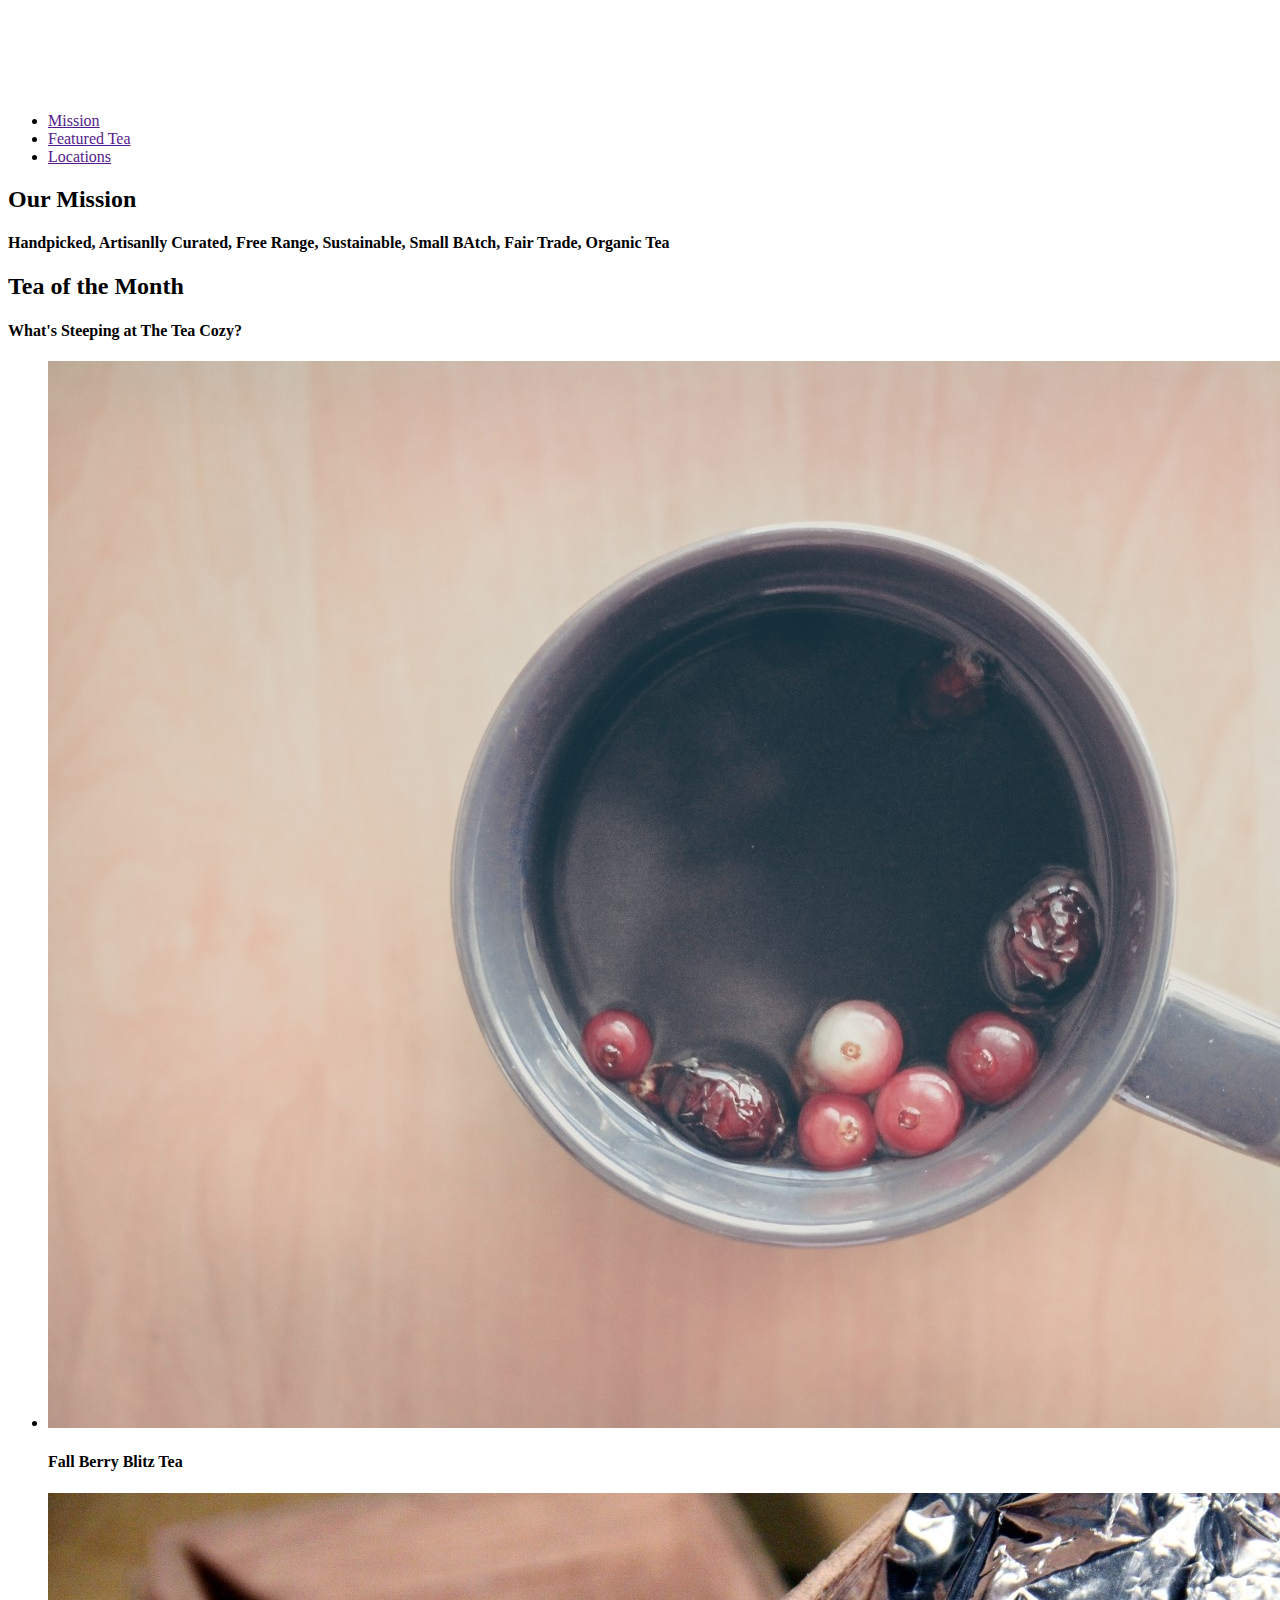
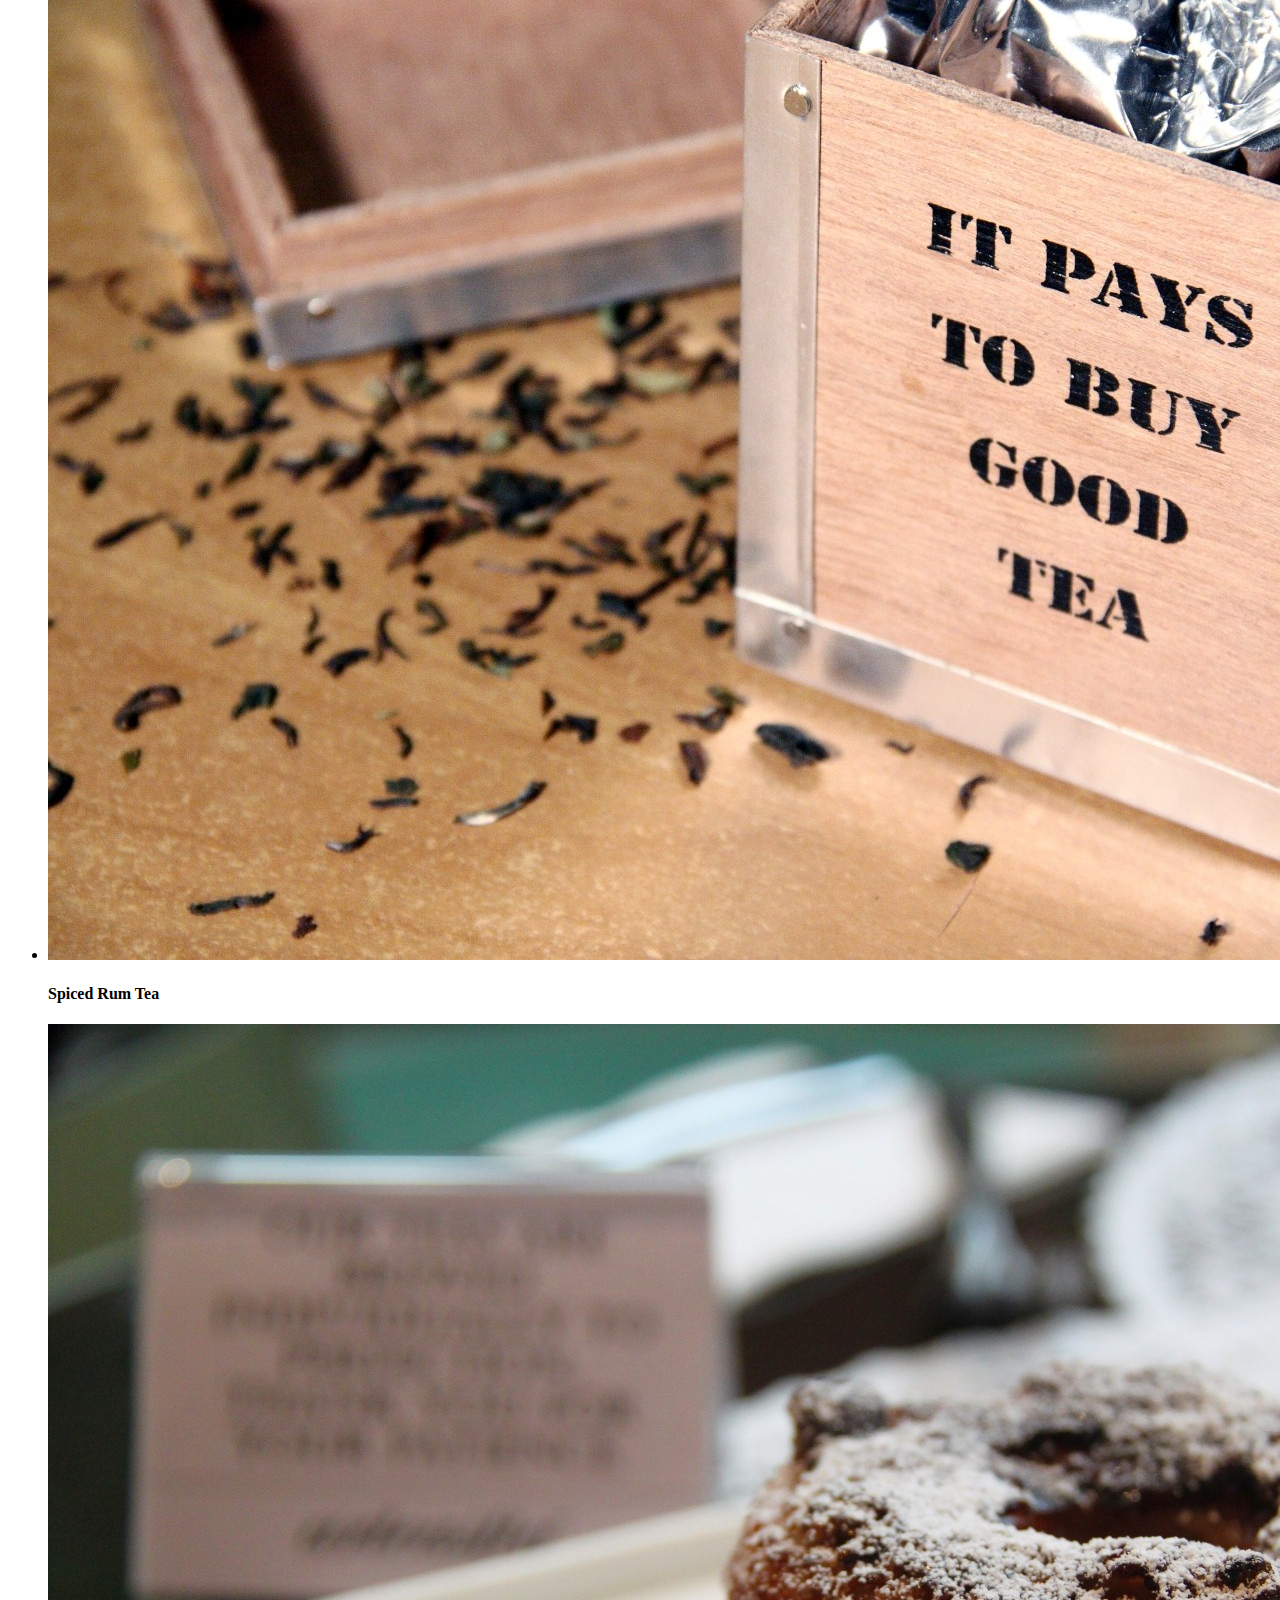
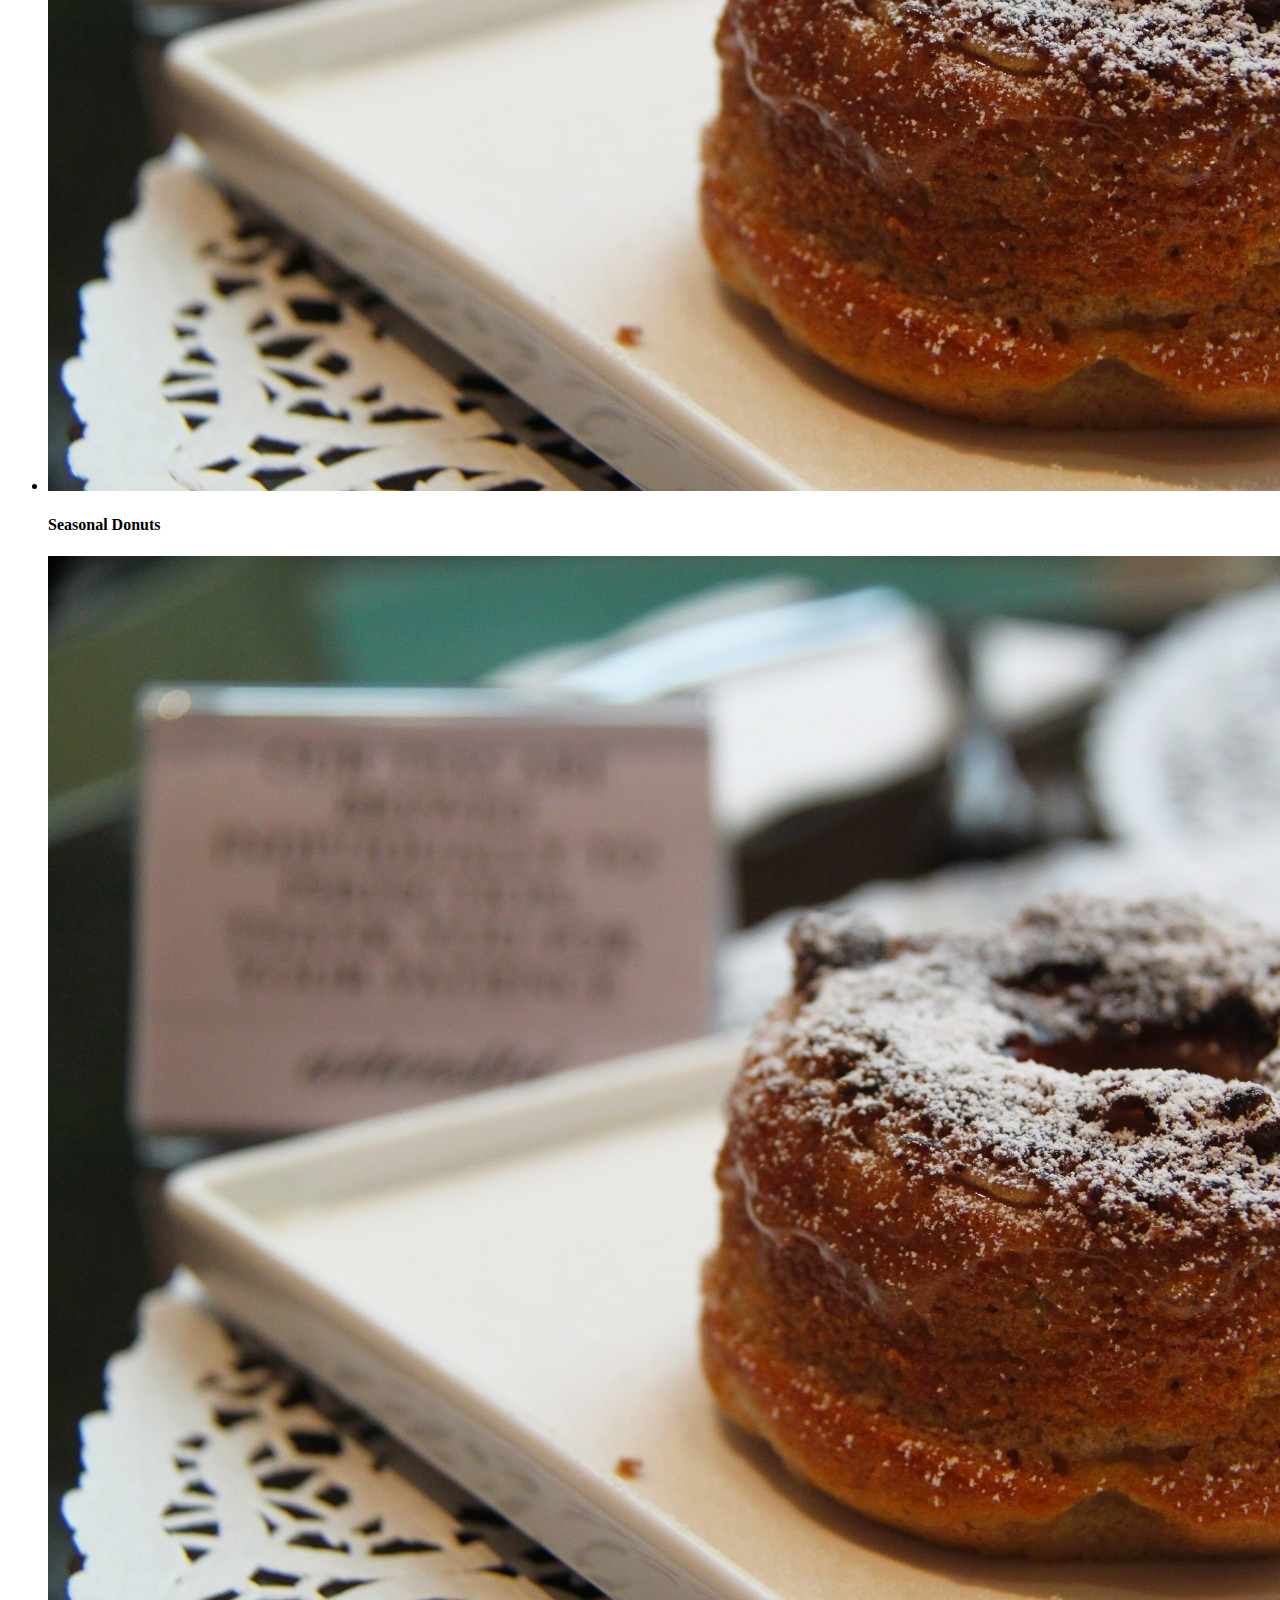
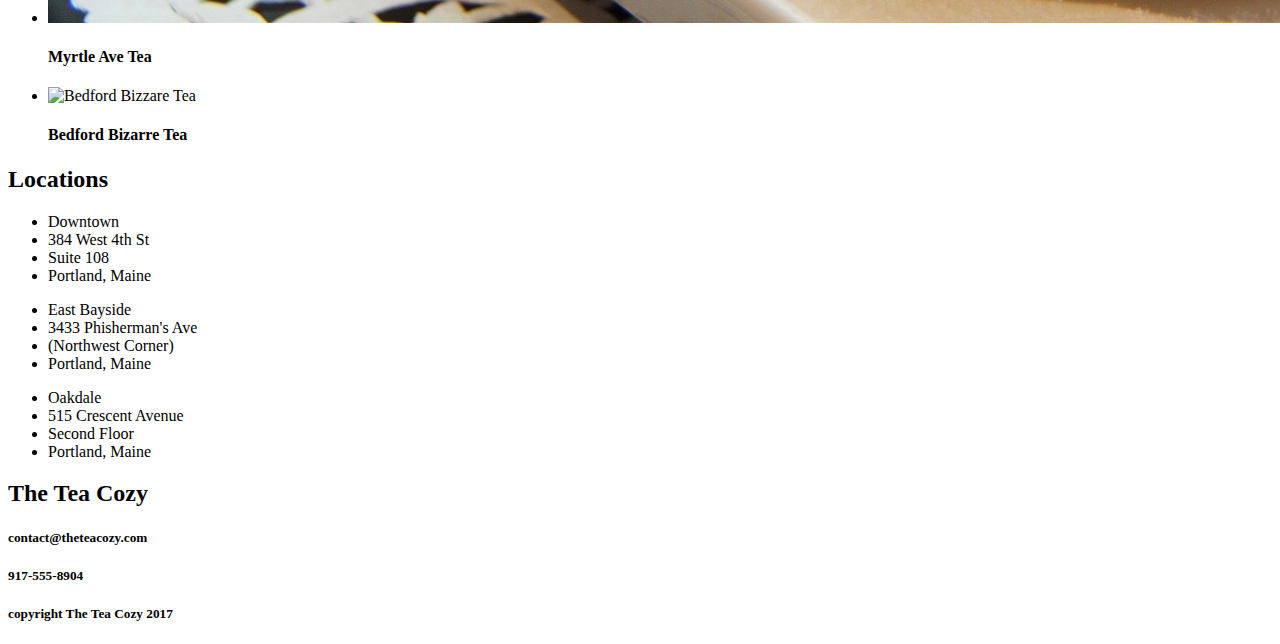
==== Tea Cozy/index.html @ f1ebf289 "Add files via upload" ====
<!DOCTYPE html>
<html>
    <body>
        <head>
            <title>
                Tea Cozy
                <link rel="stylesheet" href="./resources/index.css">
            </title>
        </head>
        <header>
            <div class="Teacozylogo">
                <img src="./resources/img-tea-cozy-logo.png" alt="Tea Cozy Logo">
            </div>
            <ul>
                <li><a href="">Mission</a></li>
                <li><a href="">Featured Tea</a></li>
                <li><a href="">Locations</a></li>
            </ul>
        </header>
        <body>
            <h2>Our Mission</h2>
            <h4>Handpicked, Artisanlly Curated, Free Range, Sustainable, Small BAtch, Fair Trade, Organic Tea</h4>
            <h2>Tea of the Month</h2>
            <h4>What's Steeping at The Tea Cozy?</h4>
            <ul class="teatypes">
                <li><img src="./resources/img-berryblitz.jpg" alt="Berry Blitz Tea">
                <h4>Fall Berry Blitz Tea</h4></li>
                <li><img src="./resources/img-spiced-rum.jpg" alt="Spiced Rum Tea">
                <h4>Spiced Rum Tea</h4></li>
                <li><img src="./resources/img-donut.jpg" alt="Donut">
                <h4>Seasonal Donuts</h4></li>
                <li><img src="./resources/img-donut.jpg" alt="Donut">
                <h4>Myrtle Ave Tea</h4></li>
                <li><img src="./resources/img-bedford-bizarre.jpg" alt="Bedford Bizzare Tea">
                <h4>Bedford Bizarre Tea</h4></li>
            </ul>
            <h2>Locations</h2>
            <ul class="downtown">
                <li>Downtown</li>
                <li>384 West 4th St</li>
                <li>Suite 108</li>
                <li>Portland, Maine</li>
            </ul>
            <ul class="eastbayside">
                <li>East Bayside</li>
                <li>3433 Phisherman's Ave</li>
                <li>(Northwest Corner)</li>
                <li>Portland, Maine</li>
            </ul>
            <ul class="oakdale">
                <li>Oakdale</li>
                <li>515 Crescent Avenue</li>
                <li>Second Floor</li>
                <li>Portland, Maine</li>
            </ul>
        <footer>
            <h2>The Tea Cozy</h2>
            <h5>contact@theteacozy.com</h5>
            <h5>917-555-8904</h5>
        </footer>
        <div class="copyright">
            <h5>copyright The Tea Cozy 2017</h5>
        </div>
    </body>
</html>
---- Tea Cozy/resources/index.css ----
* {
    font-family: Arial, Helvetica, sans-serif;
    font-size: 22px;
    color: seashell;
    background-color: black;
    opacity: 0.9;
}

header {
    display: inline;
    border: 1px solid seashell;
}

header a {
    align-items: flex-end;
}

.teatypes li img{
    height: 200px;
    width: 300px;
}
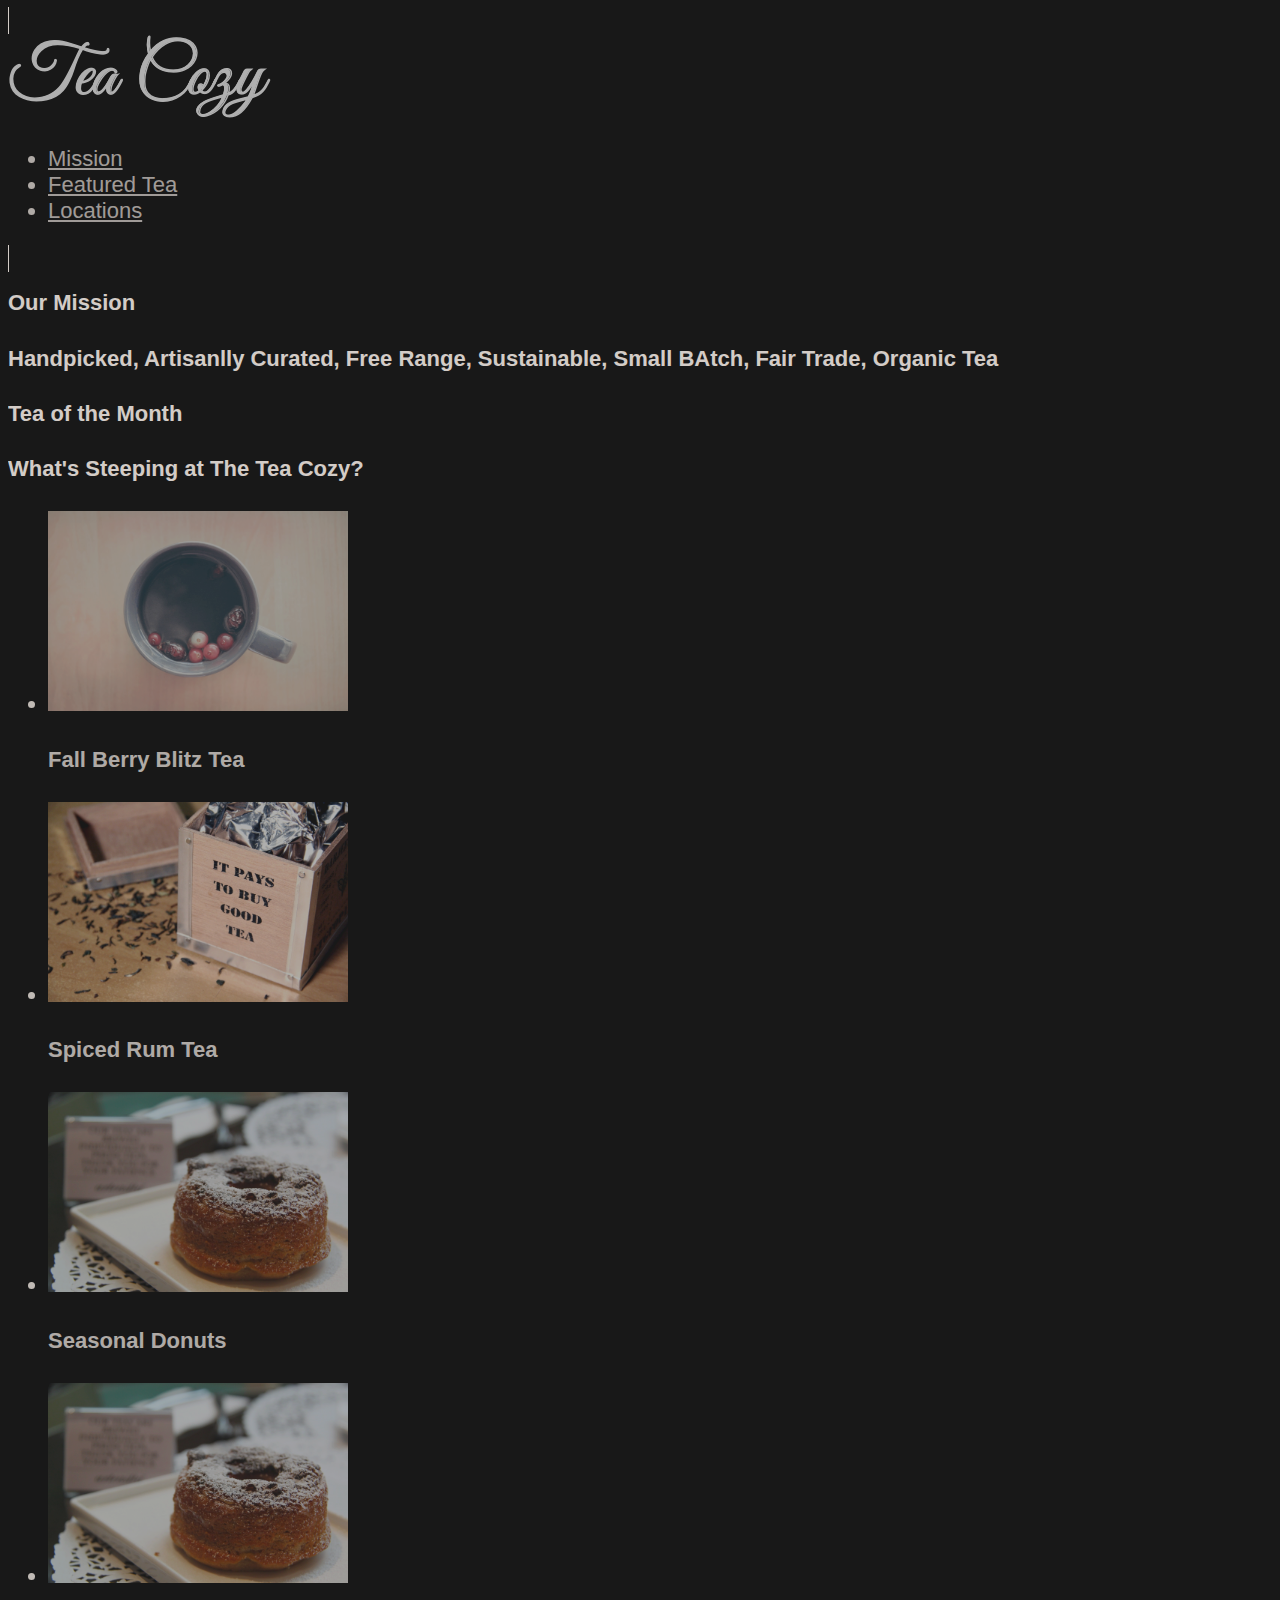
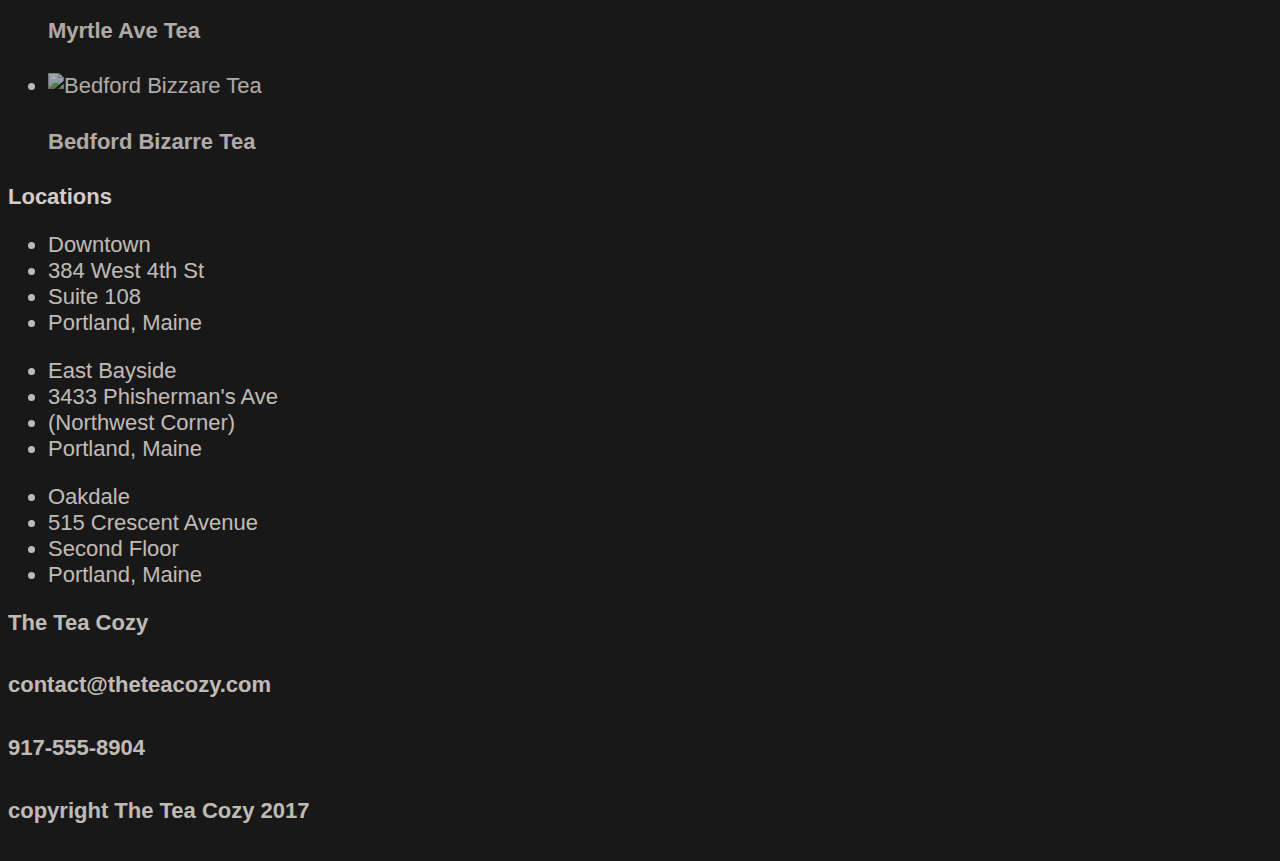
==== commit 14d17ca2: "Add files via upload" ====
--- a/Tea Cozy/index.html
+++ b/Tea Cozy/index.html
@@ -4,20 +4,19 @@
         <head>
             <title>
                 Tea Cozy
-                <link rel="stylesheet" href="./resources/index.css">
             </title>
+            <link rel="stylesheet" href="./resources/index.css">
         </head>
         <header>
             <div class="Teacozylogo">
                 <img src="./resources/img-tea-cozy-logo.png" alt="Tea Cozy Logo">
             </div>
-            <ul>
+            <ul class="navigation">
                 <li><a href="">Mission</a></li>
                 <li><a href="">Featured Tea</a></li>
                 <li><a href="">Locations</a></li>
             </ul>
         </header>
-        <body>
             <h2>Our Mission</h2>
             <h4>Handpicked, Artisanlly Curated, Free Range, Sustainable, Small BAtch, Fair Trade, Organic Tea</h4>
             <h2>Tea of the Month</h2>
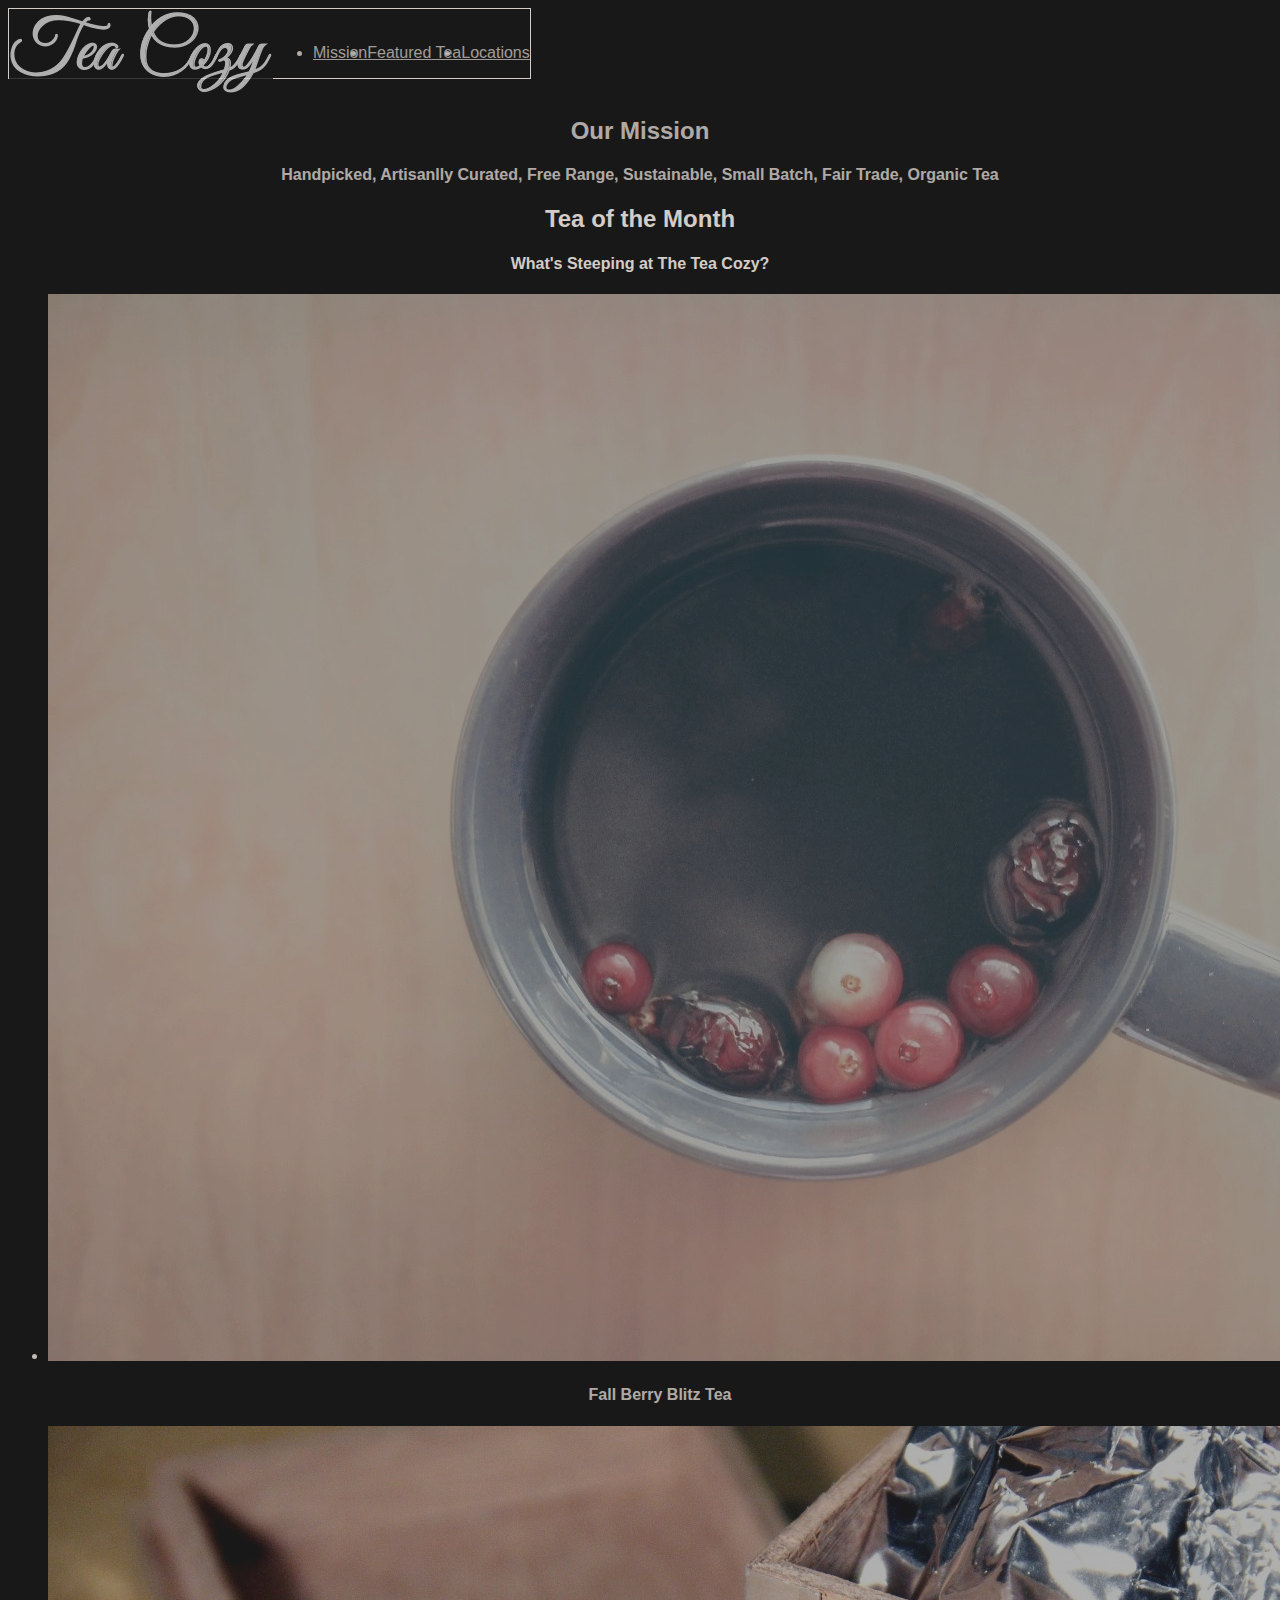
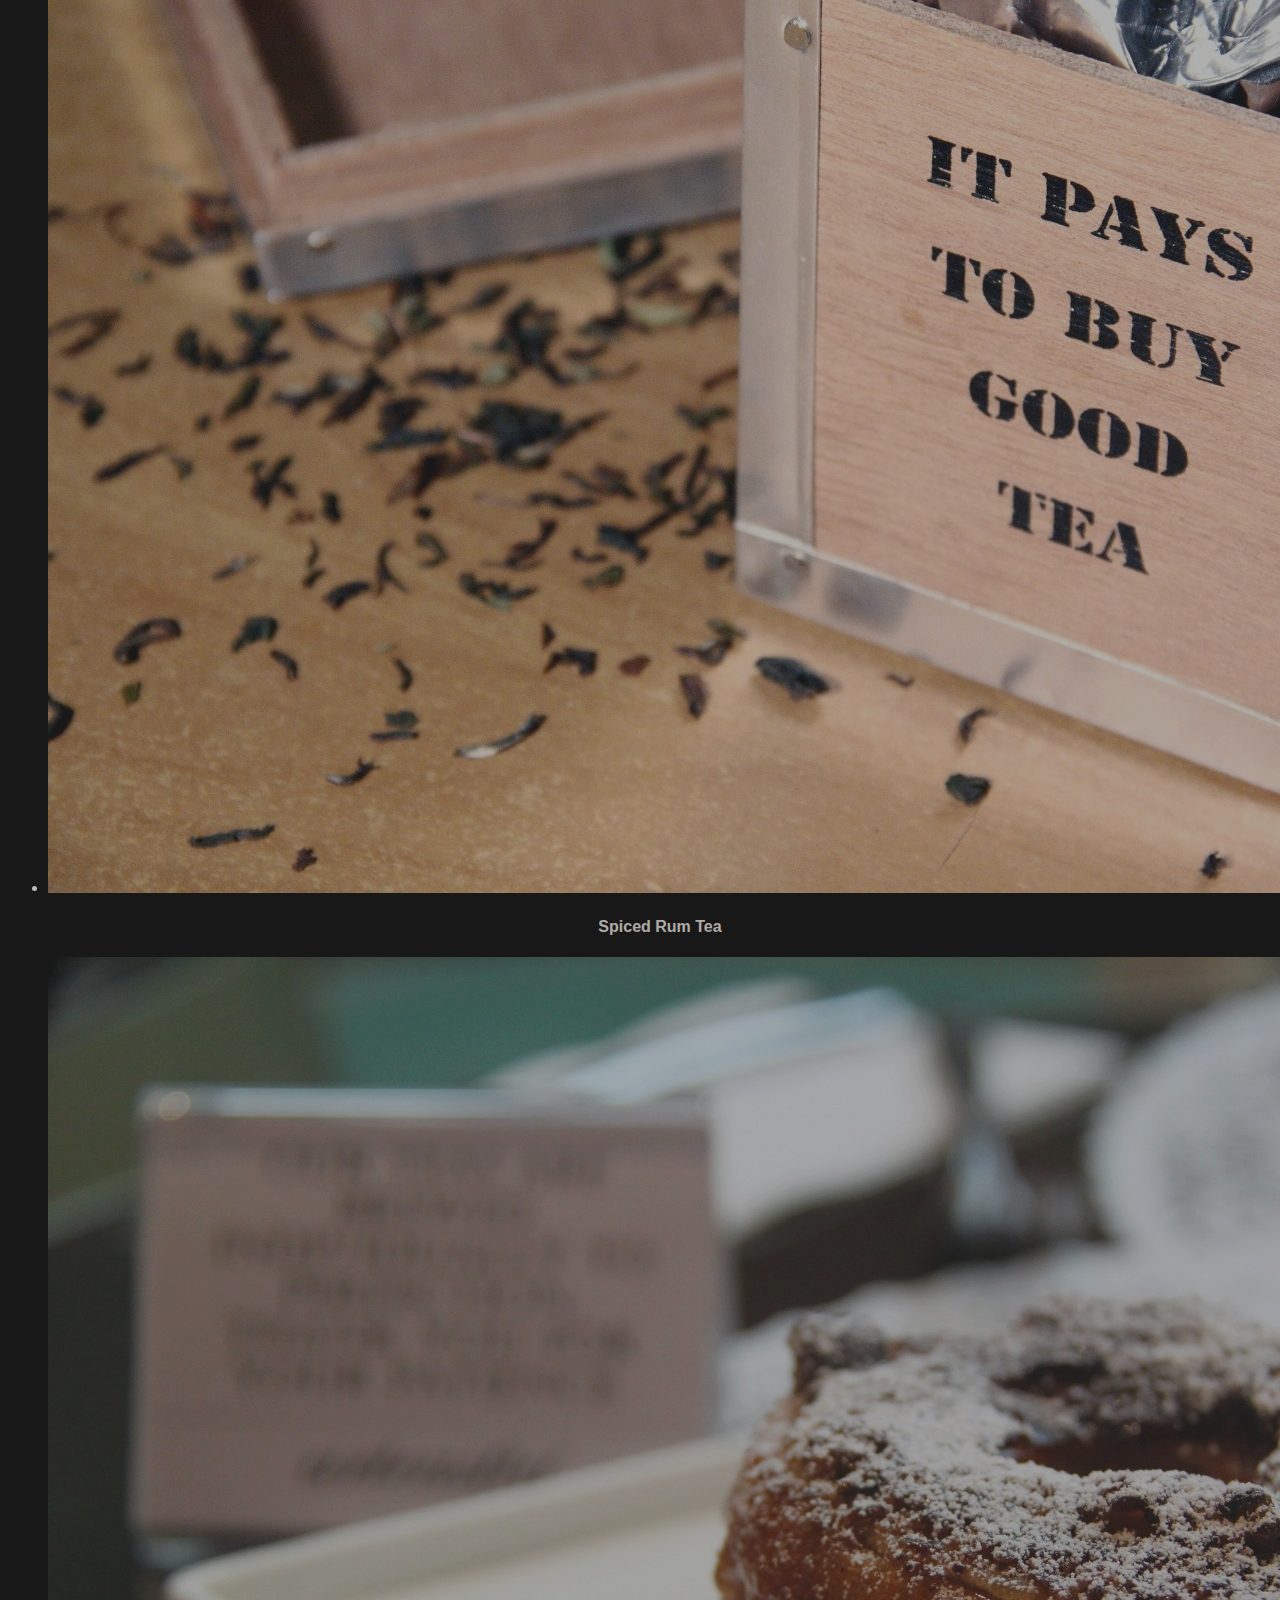
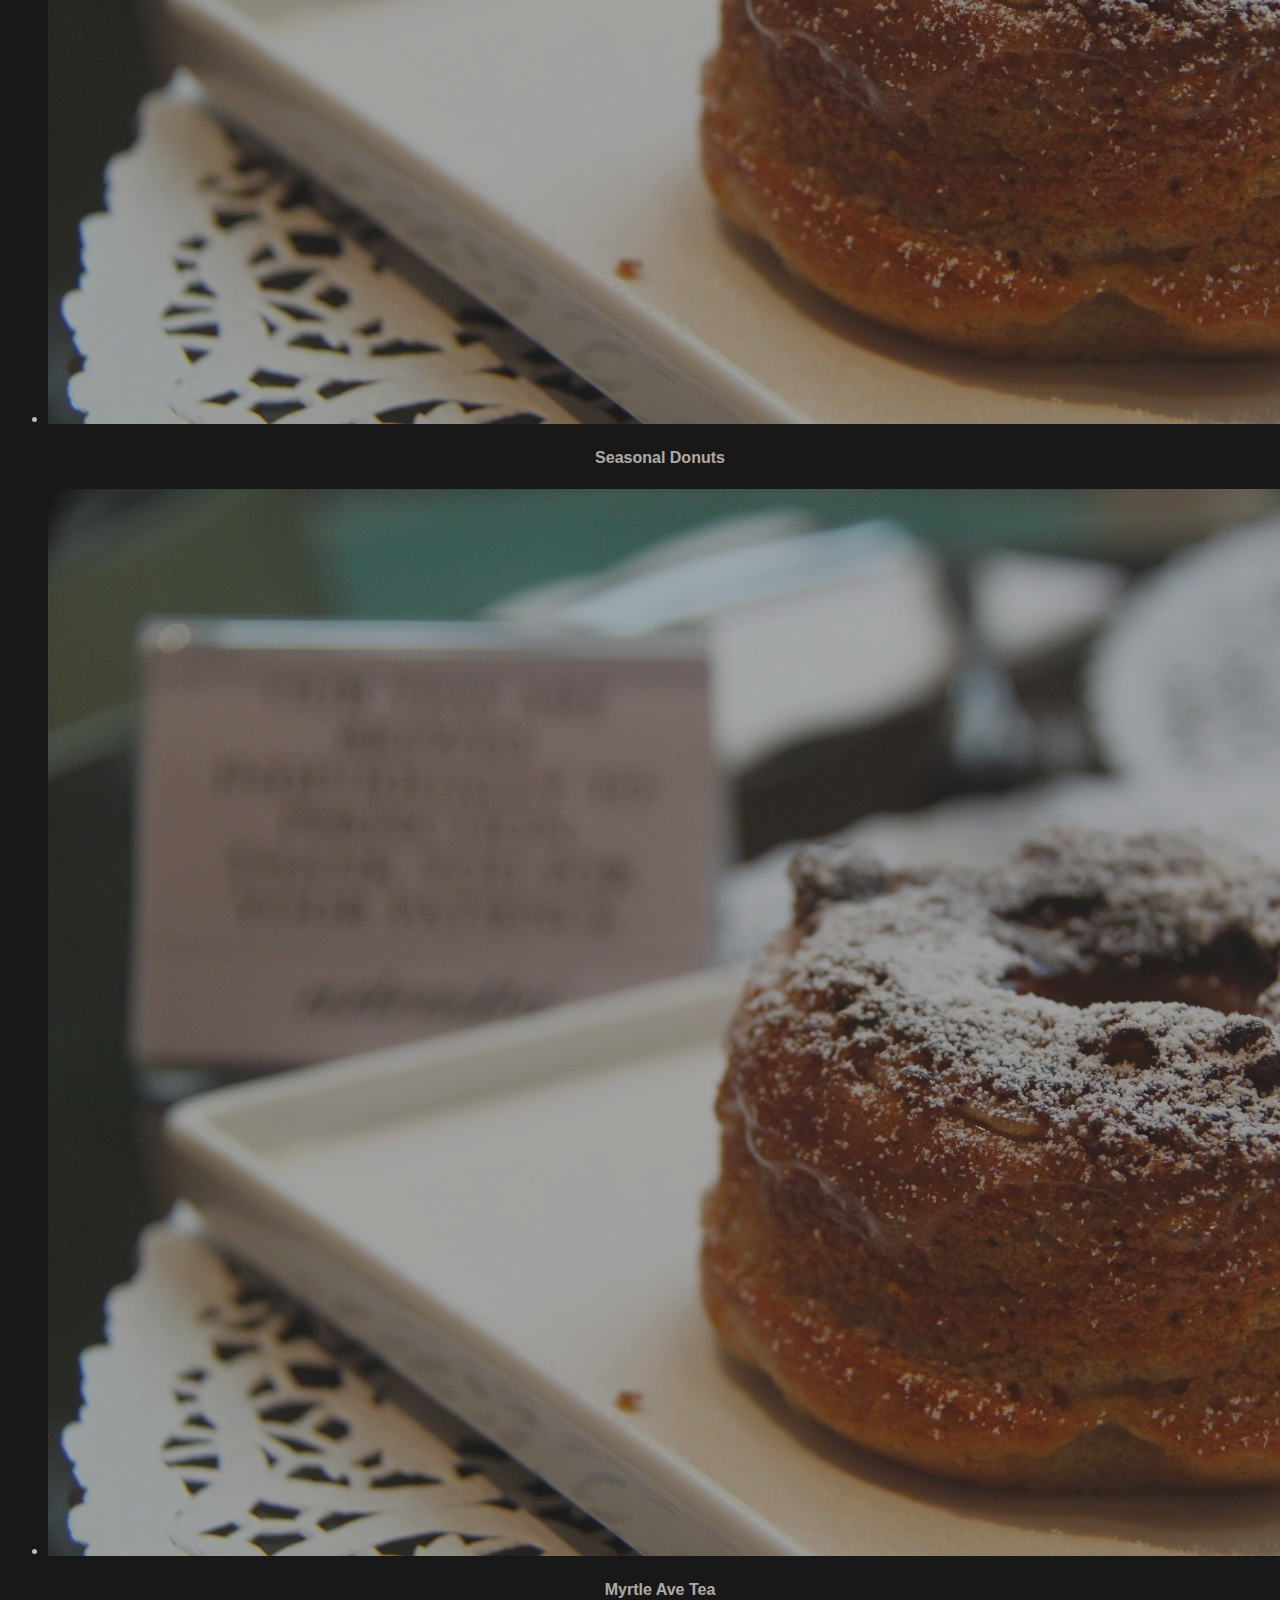
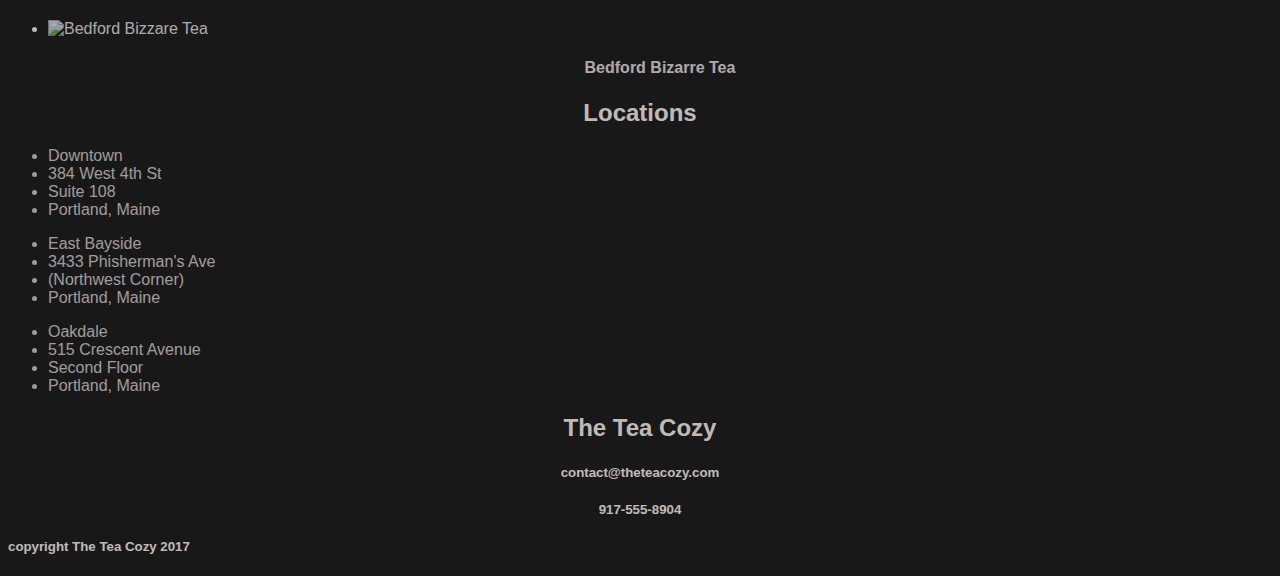
==== commit d277e0ac: "Add files via upload" ====
--- a/Tea Cozy/index.html
+++ b/Tea Cozy/index.html
@@ -12,16 +12,20 @@
                 <img src="./resources/img-tea-cozy-logo.png" alt="Tea Cozy Logo">
             </div>
             <ul class="navigation">
-                <li><a href="">Mission</a></li>
-                <li><a href="">Featured Tea</a></li>
-                <li><a href="">Locations</a></li>
+                <li><a href="#ourmission">Mission</a></li>
+                <li><a href="#teatypes">Featured Tea</a></li>
+                <li><a href="#locationsheader">Locations</a></li>
             </ul>
         </header>
-            <h2>Our Mission</h2>
-            <h4>Handpicked, Artisanlly Curated, Free Range, Sustainable, Small BAtch, Fair Trade, Organic Tea</h4>
+            <div class="ourmissionbackground">
+                <div id="ourmission">
+                    <h2>Our Mission</h2>
+                    <h4>Handpicked, Artisanlly Curated, Free Range, Sustainable, Small Batch, Fair Trade, Organic Tea</h4>
+                </div>
+            </div>
             <h2>Tea of the Month</h2>
             <h4>What's Steeping at The Tea Cozy?</h4>
-            <ul class="teatypes">
+            <ul id="teatypes">
                 <li><img src="./resources/img-berryblitz.jpg" alt="Berry Blitz Tea">
                 <h4>Fall Berry Blitz Tea</h4></li>
                 <li><img src="./resources/img-spiced-rum.jpg" alt="Spiced Rum Tea">
@@ -33,25 +37,29 @@
                 <li><img src="./resources/img-bedford-bizarre.jpg" alt="Bedford Bizzare Tea">
                 <h4>Bedford Bizarre Tea</h4></li>
             </ul>
-            <h2>Locations</h2>
-            <ul class="downtown">
-                <li>Downtown</li>
-                <li>384 West 4th St</li>
-                <li>Suite 108</li>
-                <li>Portland, Maine</li>
-            </ul>
-            <ul class="eastbayside">
-                <li>East Bayside</li>
-                <li>3433 Phisherman's Ave</li>
-                <li>(Northwest Corner)</li>
-                <li>Portland, Maine</li>
-            </ul>
-            <ul class="oakdale">
-                <li>Oakdale</li>
-                <li>515 Crescent Avenue</li>
-                <li>Second Floor</li>
-                <li>Portland, Maine</li>
-            </ul>
+            <div class="locationsbackground">
+                <h2 id="locationsheader">Locations</h2>
+                <div class="locations">
+                    <ul class="downtown">
+                        <li>Downtown</li>
+                        <li>384 West 4th St</li>
+                        <li>Suite 108</li>
+                        <li>Portland, Maine</li>
+                    </ul>
+                    <ul class="eastbayside">
+                        <li>East Bayside</li>
+                        <li>3433 Phisherman's Ave</li>
+                        <li>(Northwest Corner)</li>
+                        <li>Portland, Maine</li>
+                    </ul>
+                    <ul class="oakdale">
+                        <li>Oakdale</li>
+                        <li>515 Crescent Avenue</li>
+                        <li>Second Floor</li>
+                        <li>Portland, Maine</li>
+                    </ul>
+                </div>
+            </div>
         <footer>
             <h2>The Tea Cozy</h2>
             <h5>contact@theteacozy.com</h5>
--- a/Tea Cozy/resources/index.css
+++ b/Tea Cozy/resources/index.css
@@ -1,20 +1,37 @@
 * {
     font-family: Arial, Helvetica, sans-serif;
-    font-size: 22px;
     color: seashell;
     background-color: black;
     opacity: 0.9;
 }
+h2, h4, h5{
+    text-align: center;
+}
+
+.copyright h5  {
+    text-align: left;
+}
 
 header {
-    display: inline;
+    display: inline-flex;
     border: 1px solid seashell;
+    height: 69px;
 }
+header .teacozylogo {
+    height: 50px;
+    width: auto;
+    padding: 10px;
 
-header a {
+}
+header .navigation {
+    display: inline-flex;
     align-items: flex-end;
+    text-decoration: underline;
 }
-
+.teatypes {
+    display: inline-flex;
+    justify-content: center;
+}
 .teatypes li img{
     height: 200px;
     width: 300px;
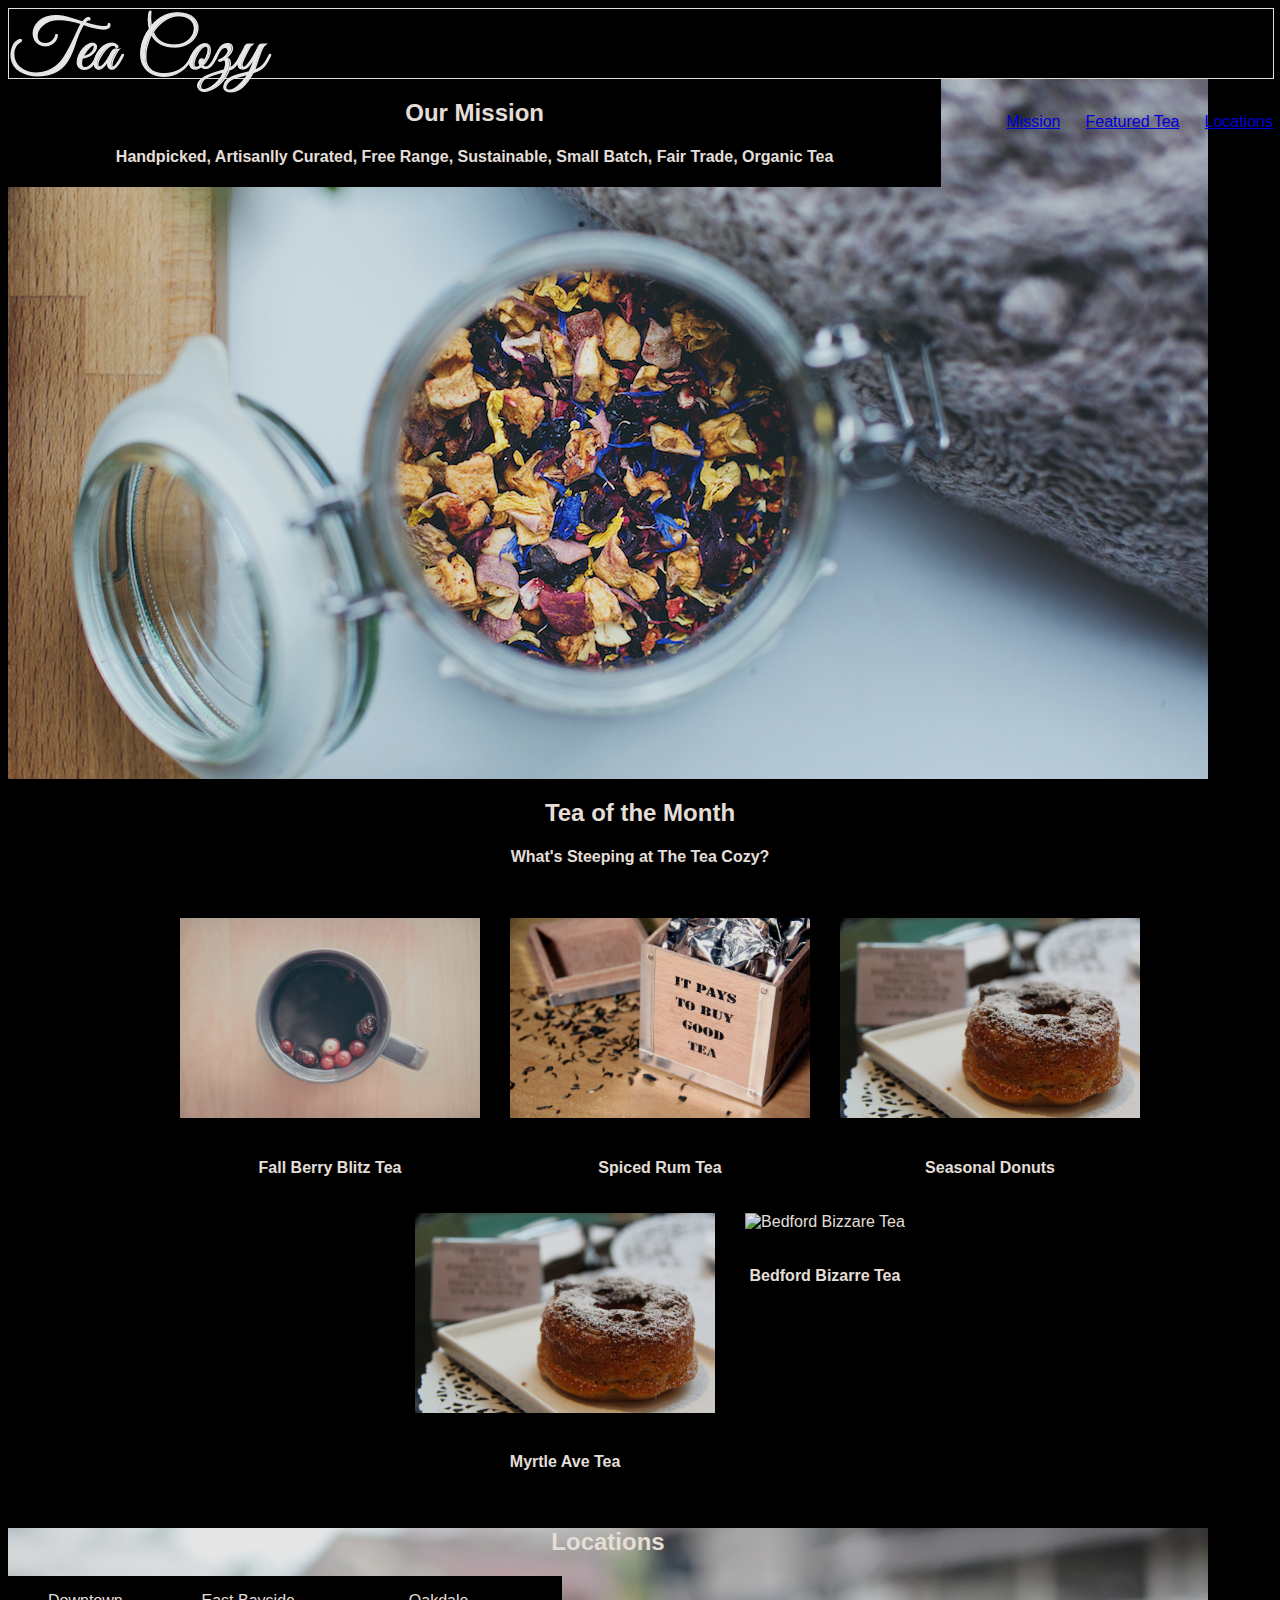
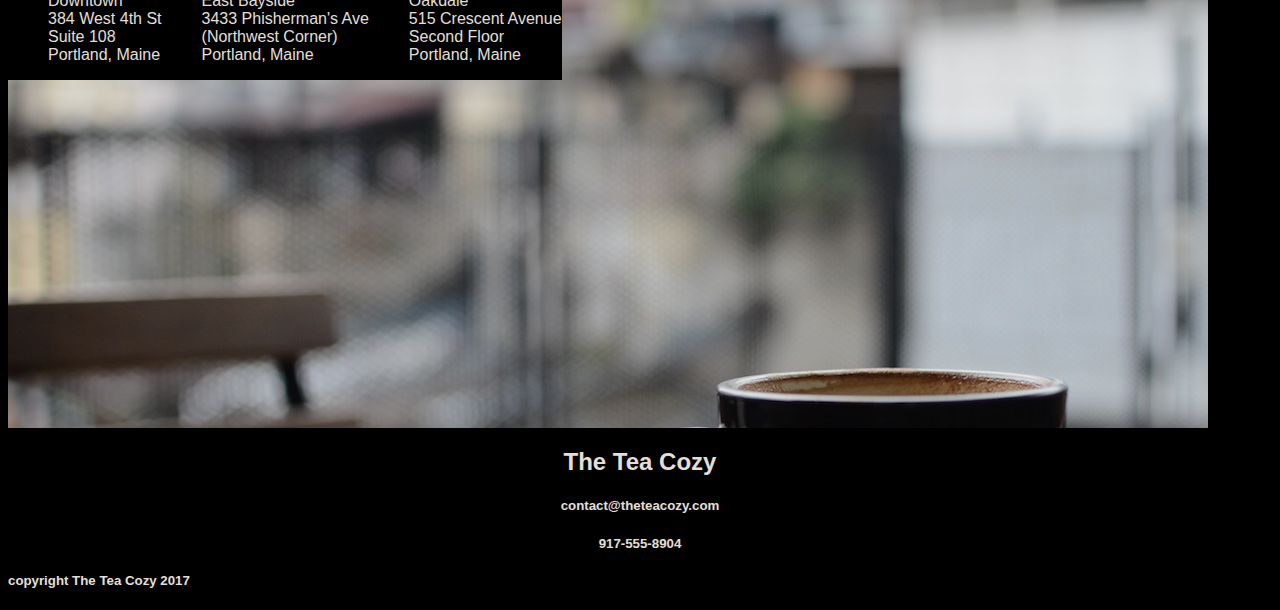
==== commit eace80a2: "Add files via upload" ====
--- a/Tea Cozy/index.html
+++ b/Tea Cozy/index.html
@@ -1,12 +1,12 @@
 <!DOCTYPE html>
 <html>
-    <body>
-        <head>
+    <head>
             <title>
                 Tea Cozy
             </title>
             <link rel="stylesheet" href="./resources/index.css">
-        </head>
+    </head>
+    <body>
         <header>
             <div class="Teacozylogo">
                 <img src="./resources/img-tea-cozy-logo.png" alt="Tea Cozy Logo">
--- a/Tea Cozy/resources/index.css
+++ b/Tea Cozy/resources/index.css
@@ -1,4 +1,4 @@
-* {
+body {
     font-family: Arial, Helvetica, sans-serif;
     color: seashell;
     background-color: black;
@@ -12,10 +12,15 @@
     text-align: left;
 }
 
+ul {
+    list-style: none;
+}
+
 header {
-    display: inline-flex;
+    display: block;
     border: 1px solid seashell;
     height: 69px;
+    width: 100%;
 }
 header .teacozylogo {
     height: 50px;
@@ -25,14 +30,48 @@
 }
 header .navigation {
     display: inline-flex;
-    align-items: flex-end;
     text-decoration: underline;
+    float: right;
 }
-.teatypes {
+
+header .navigation li {
+    margin-left: 25px;
+}
+
+.ourmissionbackground {
+    background-image: url(./img-mission-background.jpg);
+    height: 700px;
+    width: 1200px;
+    display: block;
+}
+
+#ourmission {
+    background-color: black;
+    opacity: 1;
+    margin: 0;  
+    align-content: center;
+}
+
+#teatypes {
     display: inline-flex;
     justify-content: center;
+    flex-wrap: wrap;
 }
-.teatypes li img{
+#teatypes li img{
     height: 200px;
     width: 300px;
+    margin: 15px;
+}
+
+.locationsbackground{
+    background-image: url(./img-locations-background.jpg);
+    height: 500px;
+    width: 1200px;
+
+}
+
+.locations {
+    display: inline-flex;
+    align-content: center;
+    background-color: black;
 }